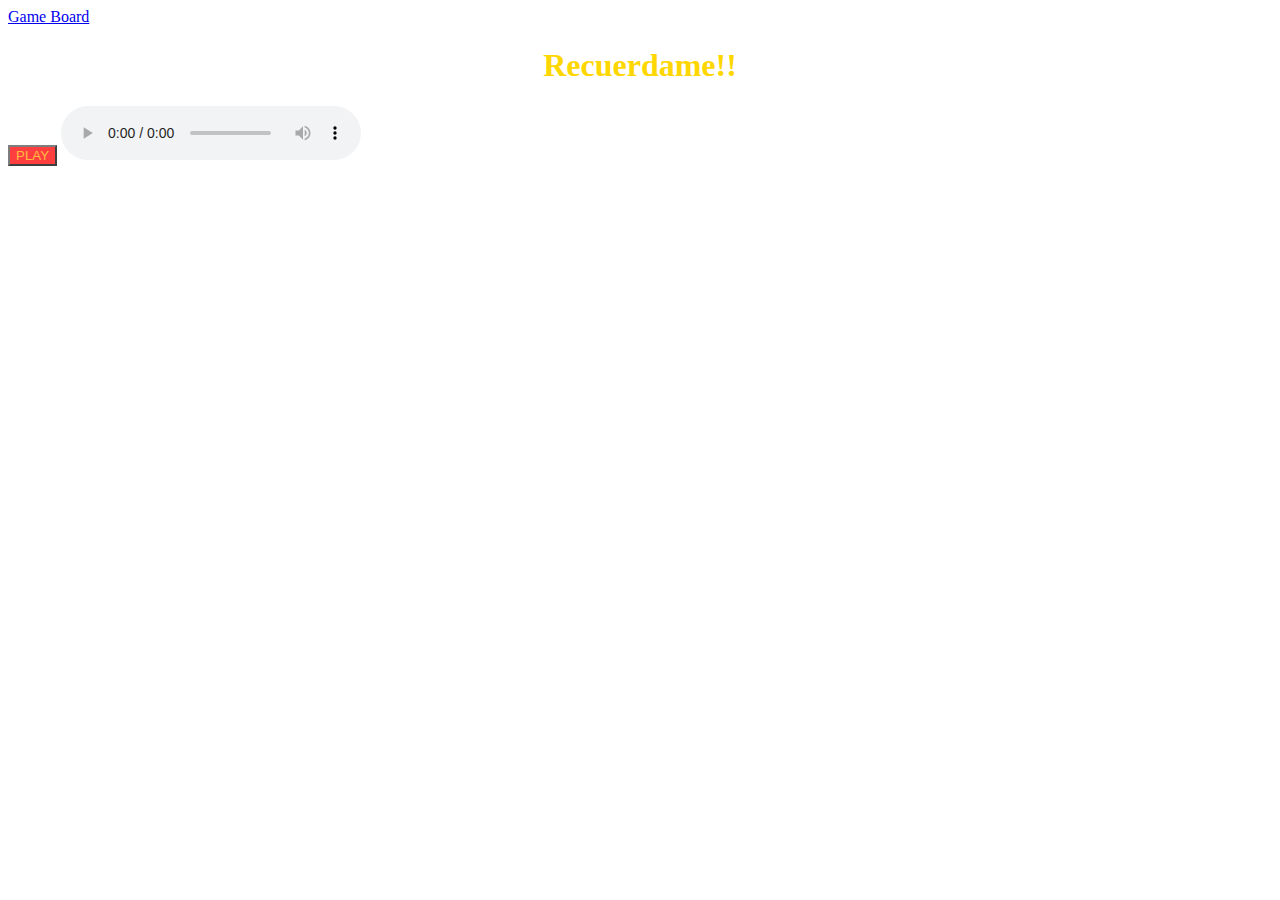
==== coco.html @ 851d554c "2_Pages" ====
<!DOCTYPE html>
<html lang="en">

<head>
  <meta charset="UTF-8">
  <meta http-equiv="X-UA-Compatible" content="IE=edge">
  <meta name="viewport" content="width=device-width, initial-scale=1.0">
  <link rel="stylesheet" href="./style.css">
  <script defer src="./script.js"></script>
  <a href="/index.html">Game Board</a>

  <title>Recuerdame!</title>
</head>
<h1>Recuerdame!!</h1>

<button>PLAY</button>

<audio class = audio src="" controls autoplay></audio>

<body id="cover"></body>

</html>
---- style.css ----
* {
  box-sizing: border-box;
}

/* --------------MESSAGE EL.------------ */
h1 {
  display: flex;
  justify-content: center;
  align-items: center;
  color: gold;
}

/* --------------BODY------------------ */
#game {
  background-color: gold;
  background-repeat: no-repeat;
  background-size: 100%;
  height: 120vh;
  width: 150vh;
  justify-content: center;
  align-items: center;
  background-position: fixed;
  background-image: url(https://lumiere-a.akamaihd.net/v1/images/image_57ecff16.jpeg?region=0%2C0%2C640%2C480)
}

/* --------------BUTTON------------- */
section {
  display: flex;
  align-items: center;
  justify-content: center;
}
button {
  color: orange;
  background-color: red;
  opacity: 0.75;
}

button:hover {
  color: skyblue;
  font-weight: bold;
  background-color: yellow;
  opacity: 1;
}

/* --------SECTION: Card Containers------ */

#board {
  margin: 48px auto;
  height: 100vh;
  width: 120vh;
  position: center;
  display: flex;
  flex-wrap: wrap;
  justify-content: space-around;
  border-radius: 45%;
}

#card-0, #card-1, #card-2, #card-3, #card-4, #card-5, #card-6, #card-7, #card-8, #card-9, #card-10, #card-11 {
  height: 25vh;
  width: 25vh;
  border-radius: 30%;
  border: 0.25vmin solid orangered;
  transform-style: preserve-3d
}
#card-0:hover, #card-1:hover, #card-2:hover, #card-3:hover, #card-4:hover, #card-5:hover, #card-6:hover, #card-7:hover, #card-8:hover, #card-9:hover, #card-10:hover, #card-11:hover {
  border: solid greenyellow
}



.front {
  background-image: url(COCO_PICS/08.png);
  background-size: cover;
  position: absolute;
  height: 24.5vh;
  width: 24.5vh;
  border-radius: 30%;
  opacity: 0.65;
}

.back {
  background-size: auto;
  background-color: red orangered;
  position: absolute;
  height: 24.5vh;
  width: 24.5vh;
  border-radius: 30%;
  transform: rotateY(180deg);
  backface-visibility: hidden;
}

.cardBack {
  transform: rotateY(180deg);
}
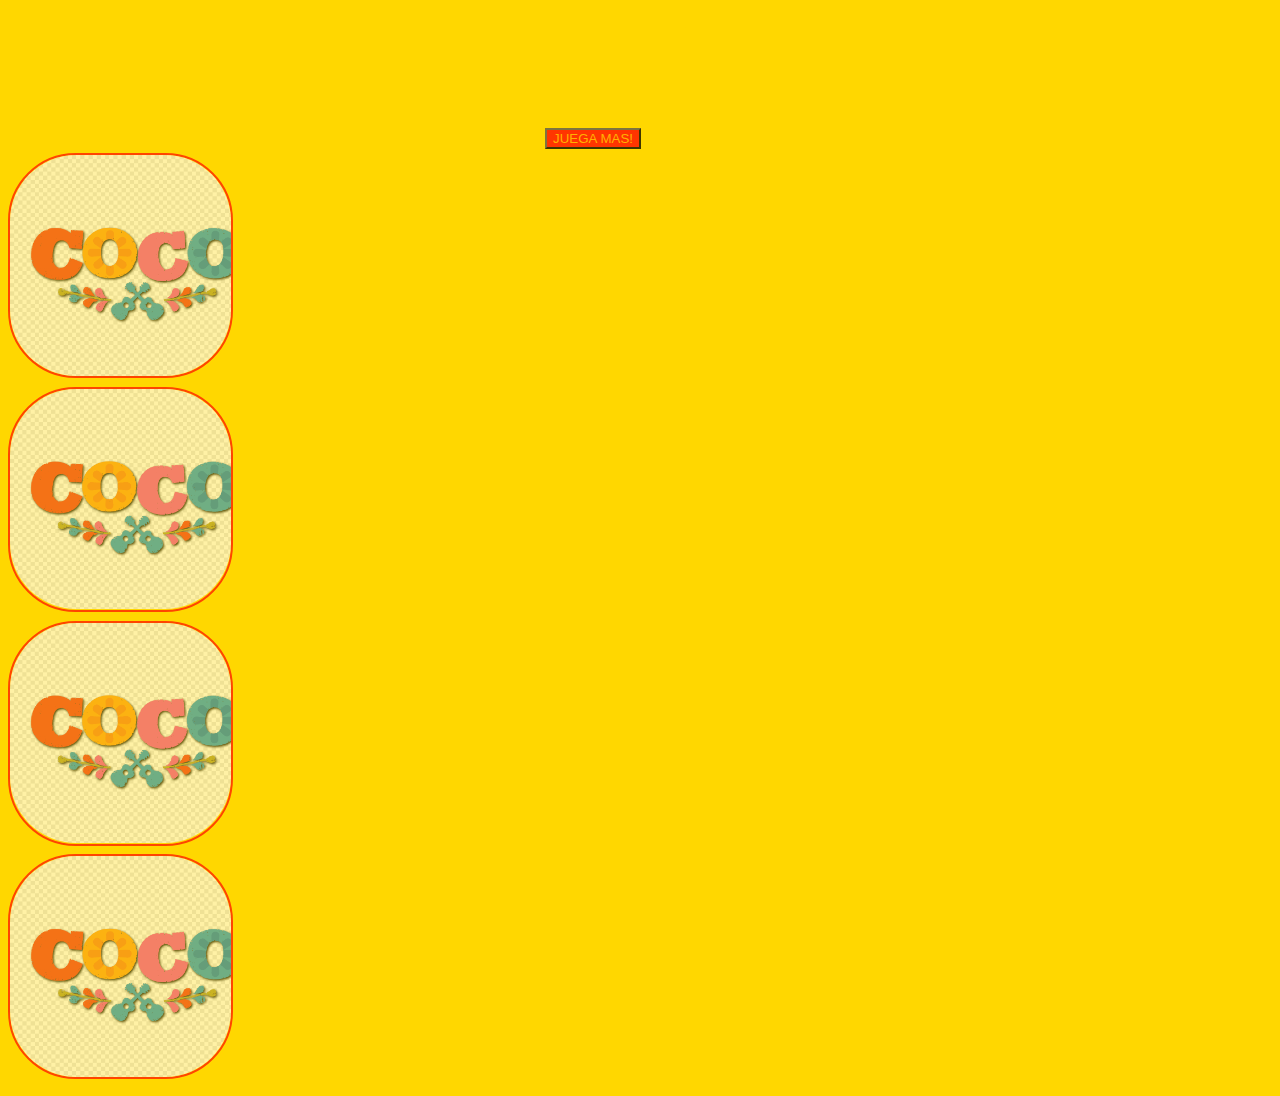
==== commit 2130af77: "98.6%" ====
--- a/coco.html
+++ b/coco.html
@@ -7,16 +7,36 @@
   <meta name="viewport" content="width=device-width, initial-scale=1.0">
   <link rel="stylesheet" href="./style.css">
   <script defer src="./script.js"></script>
-  <a href="/index.html">Game Board</a>
-
+  
   <title>Recuerdame!</title>
+  <a href="./index.html">Puedes Recordar Tambien!</a>
 </head>
 <h1>Recuerdame!!</h1>
 
-<button>PLAY</button>
+<section>
+<button>JUEGA MAS!</button>
+</section>
+<audio class = audio src="COCO_AUDIOS/ernestodelacruz.mp3" autoplay></audio>
 
-<audio class = audio src="" controls autoplay></audio>
+<body id="cover">
 
-<body id="cover"></body>
+  <div class="card" id="card-0">
+    <div class="front"></div>
+    <img class="back" src="COCO_PICS/11.png" alt="">
+  </div>
+  <div class="card" id="card-1">
+    <div class="front"></div>
+    <img class="back" src="COCO_PICS/09.png" alt="">
+  </div>
+  <div class="card" id="card-2">
+    <div class="front"></div>
+    <img class="back" src="COCO_PICS/11.png" alt="">
+  </div>
+  <div class="card" id="card-3">
+    <div class="front"></div>
+    <img class="back" src="COCO_PICS/09.png" alt="">
+  </div>
+
+</body>
 
 </html>--- a/style.css
+++ b/style.css
@@ -22,6 +22,19 @@
   background-position: fixed;
   background-image: url(https://lumiere-a.akamaihd.net/v1/images/image_57ecff16.jpeg?region=0%2C0%2C640%2C480)
 }
+/*----Game Board (Juedo de Mesa)----*/
+#cover {
+  background-color: gold;
+  background-repeat: no-repeat;
+  background-size: 100%;
+  height: 120vh;
+  width: 130vh;
+  display: grid;
+  grid-area:unset;
+  background-position: fixed;
+  background-size: cover;
+  background-image: url(https://cdn.dribbble.com/users/1099127/screenshots/3956888/dribbble.gif)
+}
 
 /* --------------BUTTON------------- */
 section {
@@ -42,7 +55,7 @@
   opacity: 1;
 }
 
-/* --------SECTION: Card Containers------ */
+/* --------Board: Card Containers------ */
 
 #board {
   margin: 48px auto;
@@ -54,6 +67,7 @@
   justify-content: space-around;
   border-radius: 45%;
 }
+
 
 #card-0, #card-1, #card-2, #card-3, #card-4, #card-5, #card-6, #card-7, #card-8, #card-9, #card-10, #card-11 {
   height: 25vh;
@@ -91,4 +105,16 @@
 
 .cardBack {
   transform: rotateY(180deg);
+}
+
+/*-----Shared HTML-----*/
+audio {
+  opacity: 0.10;
+}
+a {
+  font-weight: bold;
+  color: gold;
+  display: flex;
+  align-items: center;
+  justify-content: center;
 }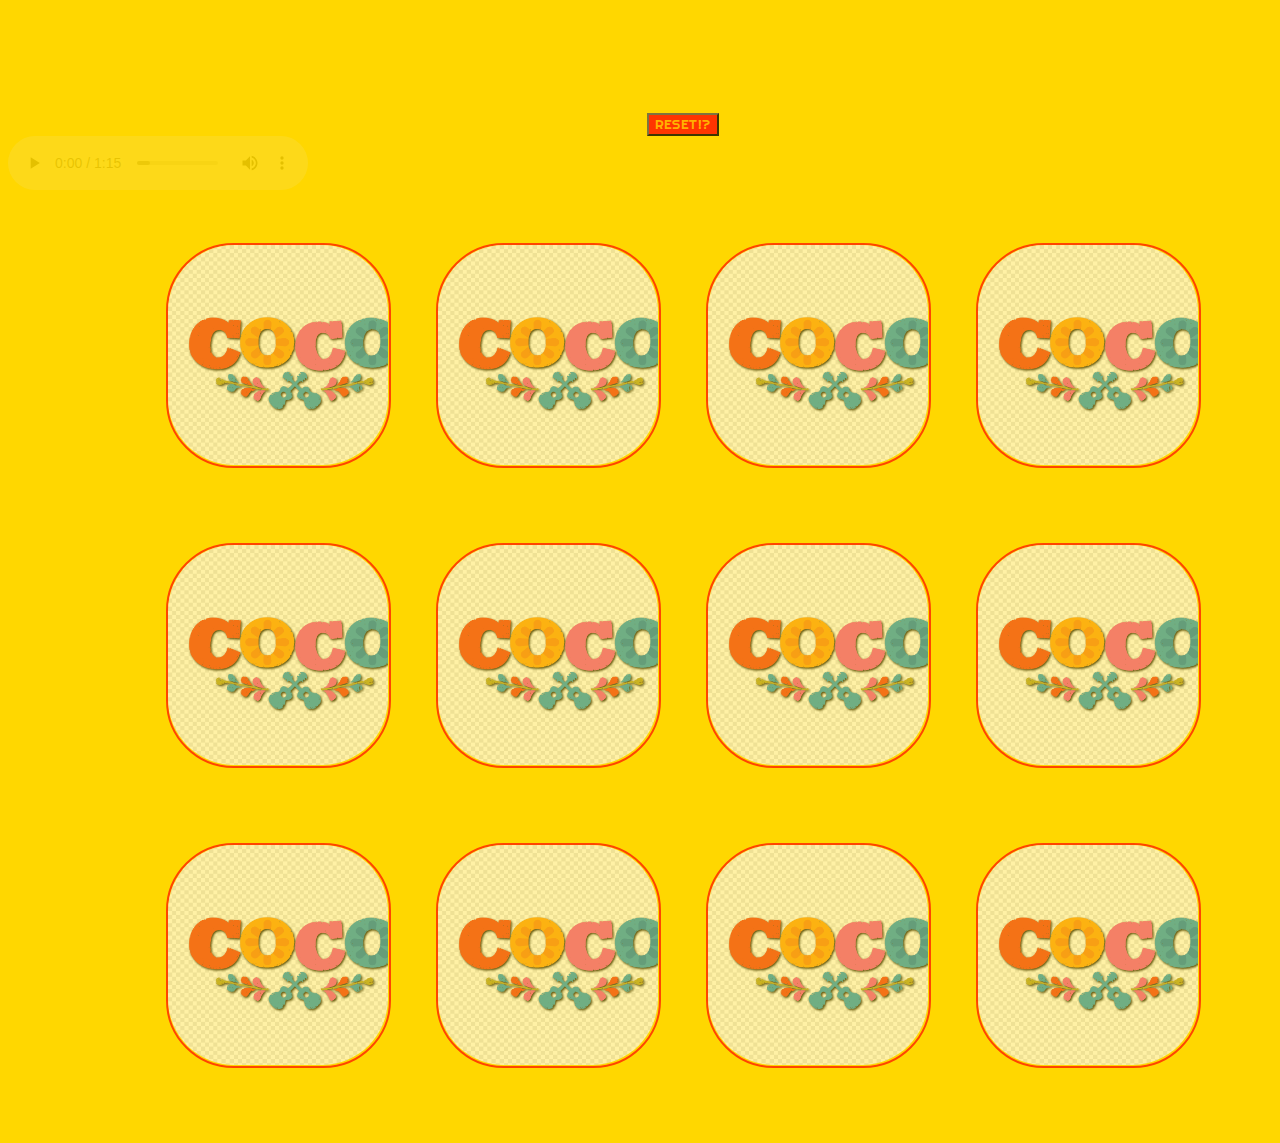
==== commit 9033d02b: "99.9" ====
--- a/coco.html
+++ b/coco.html
@@ -7,36 +7,73 @@
   <meta name="viewport" content="width=device-width, initial-scale=1.0">
   <link rel="stylesheet" href="./style.css">
   <script defer src="./script.js"></script>
-  
+  <link rel="preconnect" href="https://fonts.googleapis.com">
+  <link rel="preconnect" href="https://fonts.gstatic.com" crossorigin>
+  <link href="https://fonts.googleapis.com/css2?family=Open+Sans:wght@300&family=Righteous&display=swap" rel="stylesheet">
+  <a href="/index.html">Juego de Mesa</a>
   <title>Recuerdame!</title>
-  <a href="./index.html">Puedes Recordar Tambien!</a>
 </head>
-<h1>Recuerdame!!</h1>
+<h1>Recordar es Entender!</h1>
 
 <section>
-<button>JUEGA MAS!</button>
+<button>RESET!?</button>
 </section>
-<audio class = audio src="COCO_AUDIOS/ernestodelacruz.mp3" autoplay></audio>
+<audio class = audio autoplay src="COCO_AUDIOS/rememberme.mp3"  controls></audio>
 
-<body id="cover">
 
-  <div class="card" id="card-0">
-    <div class="front"></div>
-    <img class="back" src="COCO_PICS/11.png" alt="">
+<body id="game">
+  <div id="board">
+
+    <div class="card" id="card-0">
+      <div class="front"></div>
+      <img class="back" src="COCO_PICS/01.png" alt="">
+    </div>
+    <div class="card" id="card-1">
+      <div class="front"></div>
+      <img class="back" src="COCO_PICS/02.png" alt="">
+    </div>
+    <div class="card" id="card-2">
+      <div class="front"></div>
+      <img class="back" src="COCO_PICS/03.png" alt="">
+    </div>
+    <div class="card" id="card-3">
+      <div class="front"></div>
+      <img class="back" src="COCO_PICS/04.png" alt="">
+    </div>
+    <div class="card" id="card-4">
+      <div class="front"></div>
+      <img class="back" src="COCO_PICS/05.png" alt="">
+    </div>
+    <div class="card" id="card-5">
+      <div class="front"></div>
+      <img class="back" src="COCO_PICS/06.png" alt="">
+    </div>
+    <div class="card" id="card-6">
+      <div class="front"></div>
+      <img class="back" src="COCO_PICS/01.png" alt="">
+    </div>
+    <div class="card" id="card-7">
+      <div class="front"></div>
+      <img class="back" src="COCO_PICS/02.png" alt="">
+    </div>
+    <div class="card" id="card-8">
+      <div class="front"></div>
+      <img class="back" src="COCO_PICS/03.png" alt="">
+    </div>
+    <div class="card" id="card-9">
+      <div class="front"></div>
+      <img class="back" src="COCO_PICS/04.png" alt="">
+    </div>
+    <div class="card" id="card-10">
+      <div class="front"></div>
+      <img class="back" src="COCO_PICS/05.png" alt="">
+    </div>
+    <div class="card" id="card-11">
+      <div class="front"></div>
+      <img class="back" src="COCO_PICS/06.png" alt="">
+    </div>
+
   </div>
-  <div class="card" id="card-1">
-    <div class="front"></div>
-    <img class="back" src="COCO_PICS/09.png" alt="">
-  </div>
-  <div class="card" id="card-2">
-    <div class="front"></div>
-    <img class="back" src="COCO_PICS/11.png" alt="">
-  </div>
-  <div class="card" id="card-3">
-    <div class="front"></div>
-    <img class="back" src="COCO_PICS/09.png" alt="">
-  </div>
-
 </body>
 
 </html>--- a/style.css
+++ b/style.css
@@ -1,5 +1,7 @@
 * {
   box-sizing: border-box;
+  font-family: 'Open Sans', sans-serif;
+  font-family: 'Righteous', cursive;
 }
 
 /* --------------MESSAGE EL.------------ */
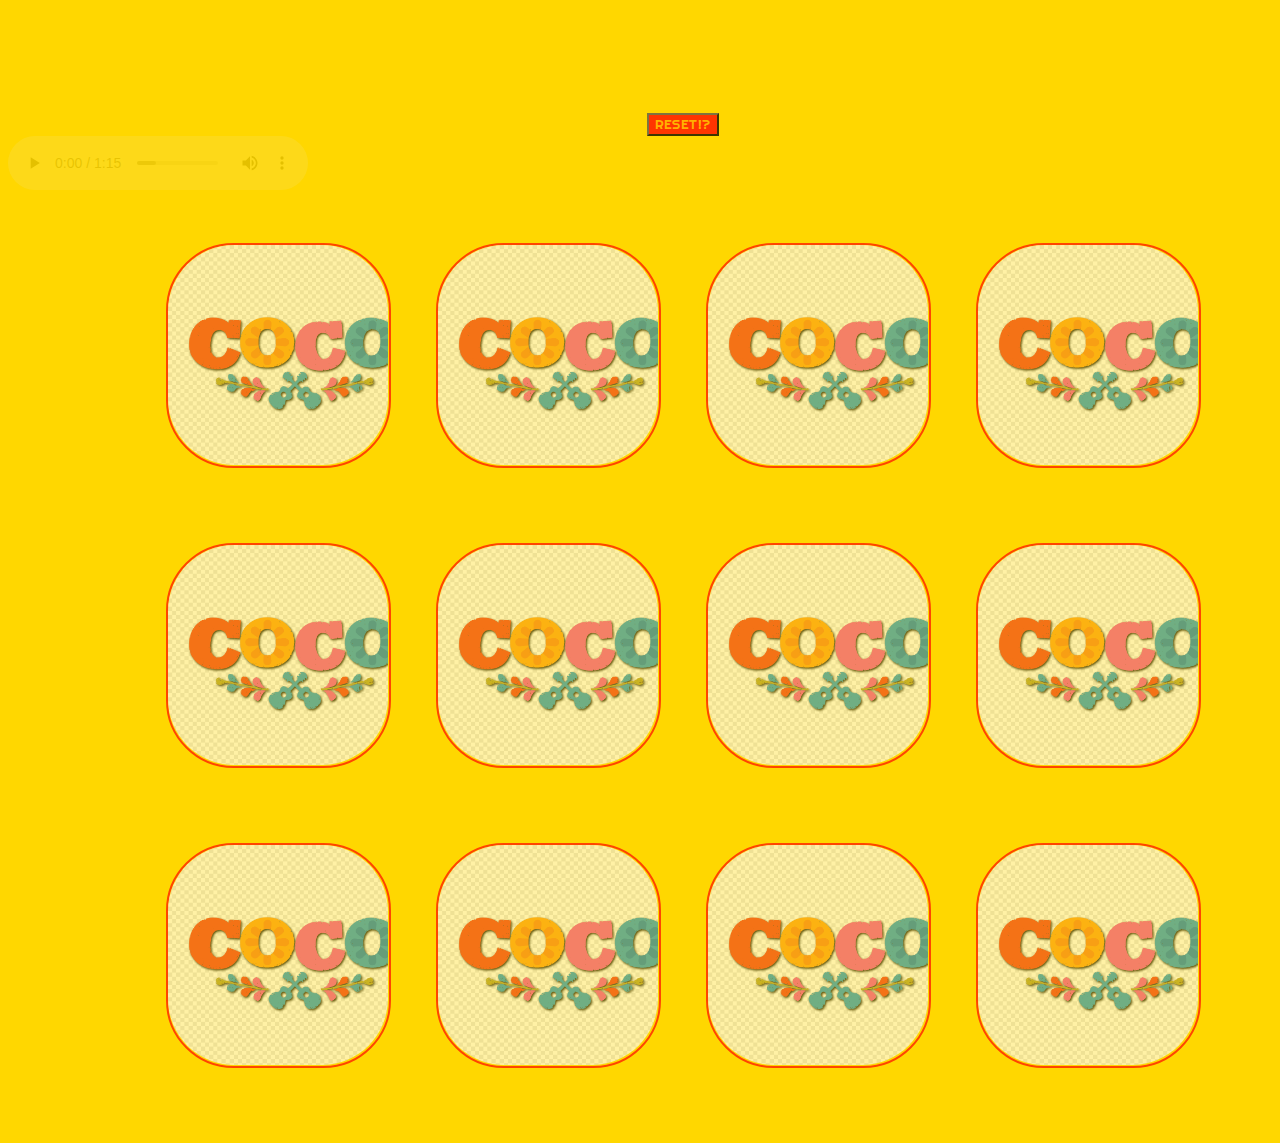
==== commit fb8a20a0: "99.999" ====
--- a/coco.html
+++ b/coco.html
@@ -10,7 +10,7 @@
   <link rel="preconnect" href="https://fonts.googleapis.com">
   <link rel="preconnect" href="https://fonts.gstatic.com" crossorigin>
   <link href="https://fonts.googleapis.com/css2?family=Open+Sans:wght@300&family=Righteous&display=swap" rel="stylesheet">
-  <a href="/index.html">Juego de Mesa</a>
+  <a href="./index.html">Juego de Mesa</a>
   <title>Recuerdame!</title>
 </head>
 <h1>Recordar es Entender!</h1>
